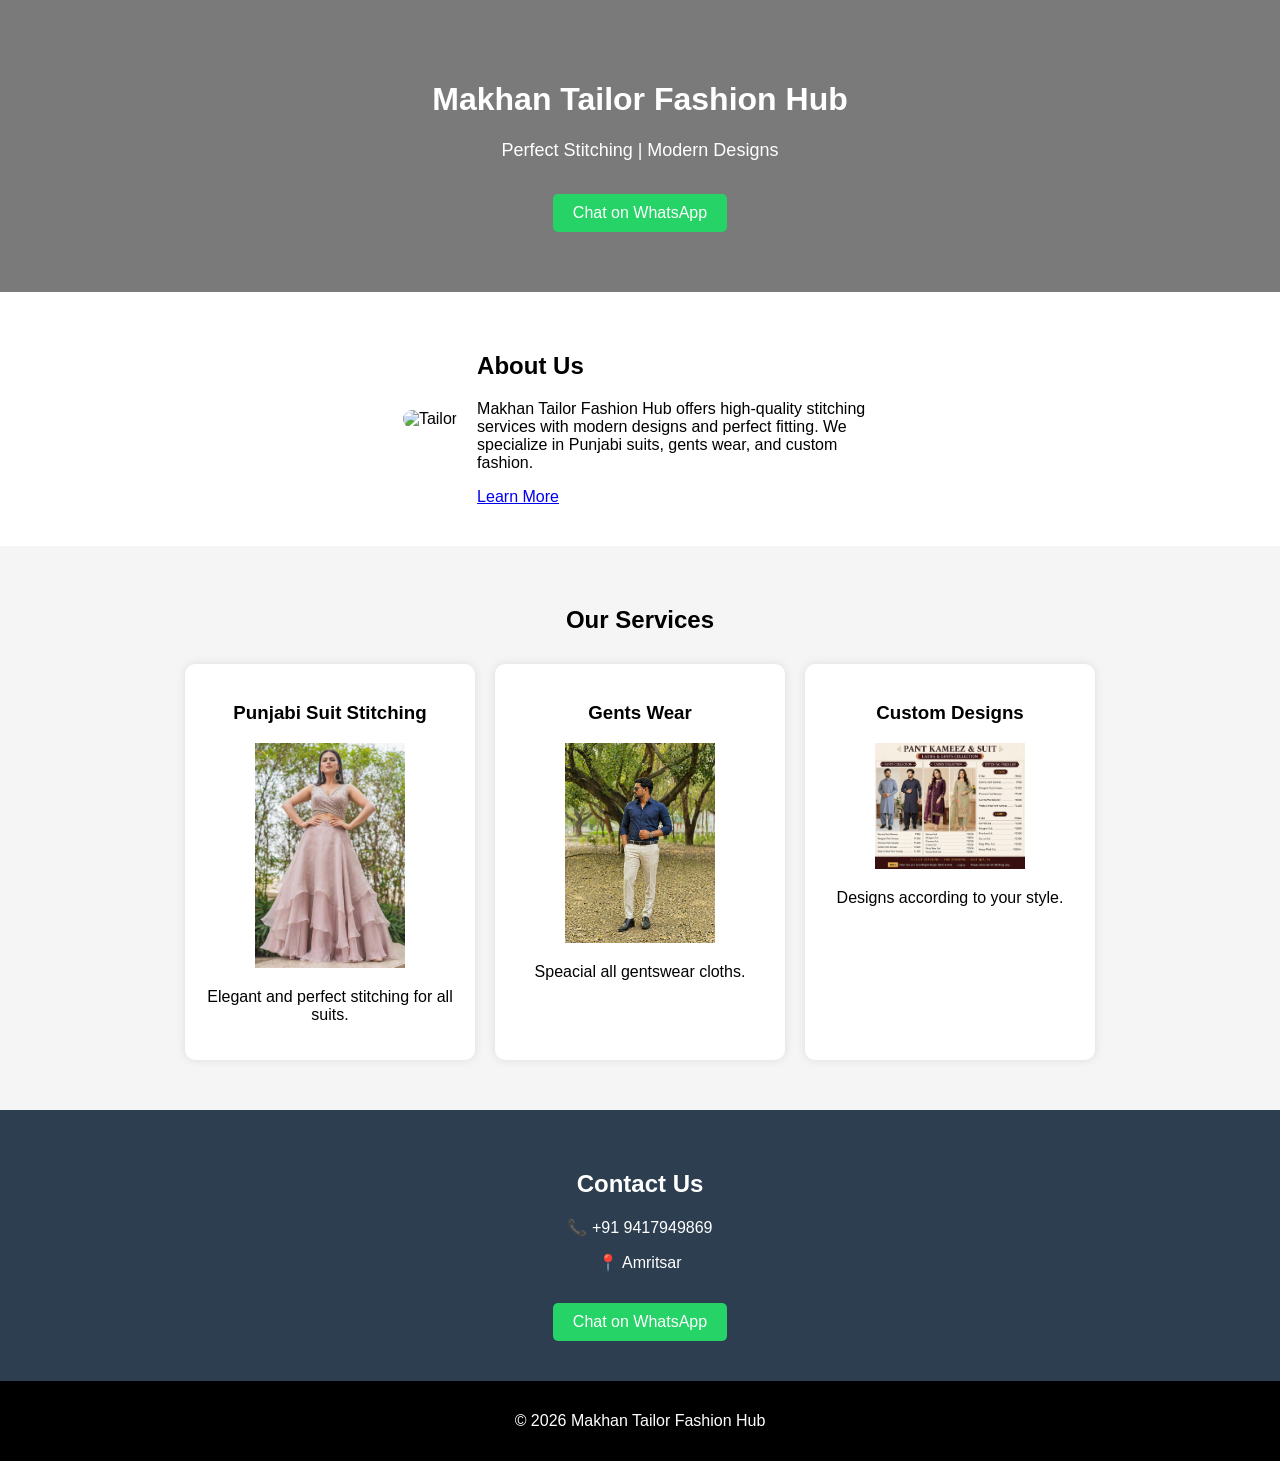
==== mtindex.html @ 304c4760 "Add files via upload" ====
<!DOCTYPE html>
<html>
<head>
  <title>Makhan Tailor Fashion Hub</title>
  <link rel="stylesheet" href="mtstyle.css">
</head>

<body>

<header class="hero">
  <div class="hero-text">
    <h1>Makhan Tailor Fashion Hub</h1>
    <p>Perfect Stitching | Modern Designs</p>
    <a href="https://wa.me/919876543210" target="_blank" class="btn">Chat on WhatsApp</a>
  </div>
</header>

<section class="about">
  <div class="about-container">
    
    <div class="about-img">
      <img src="makhantailor.png" alt="Tailor">
    </div>

    <div class="about-text">
      <h2>About Us</h2>
      <p>
        Makhan Tailor Fashion Hub offers high-quality stitching services with modern designs and perfect fitting. 
        We specialize in Punjabi suits, gents wear, and custom fashion.
      </p>

      <a href="#" class="learn-btn">Learn More</a>
    </div>

  </div>
</section>

<section class="services">
  <h2>Our Services</h2>

  <div class="service-container">
    <div class="card">
      <h3>Punjabi Suit Stitching</h3>
      <img src="makhantailor2.jpeg"width="150">
      <p>Elegant and perfect stitching for all suits.</p>
    </div>

    <div class="card">
      <h3>Gents Wear</h3>
     <img src="gentswear.png"width="150">
      <p>Speacial all gentswear cloths.</p>
    </div>

    <div class="card">
      <h3>Custom Designs</h3>
     <img src="customdesign.png"width="150">
      <p>Designs according to your style.</p>
    </div>
  </div>
</section>

<section class="contact">
  <div class="contact-box">
    <h2>Contact Us</h2>
    <p>📞 +91 9417949869</p>
    <p>📍 Amritsar</p>

    <a href="https://wa.me/919417949869" target="_blank" class="btn">Chat on WhatsApp</a>
  </div>
</section>

<footer>
  <p>© 2026 Makhan Tailor Fashion Hub</p>
</footer>

</body>
</html>
---- mtstyle.css ----
body {
  margin: 0;
  font-family: Arial;
  background: #f5f5f5;
}

/* HERO WITH BACKGROUND IMAGE */
.hero {
  position: relative;
  padding: 60px 20px;
  text-align: center;
  color: white;
  background: url('makhantailor.png') no-repeat center/cover;
}

/* DARK OVERLAY */
.hero::before {
  content: "";
  position: absolute;
  top: 0;
  left: 0;
  width: 100%;
  height: 100%;
  background: rgba(0,0,0,0.5);
}

/* TEXT ABOVE OVERLAY */
.hero-text {
  position: relative;
  z-index: 1;
}

.hero-text h1 {
  font-size: 32px;
}

.hero-text p {
  font-size: 18px;
}

/* BUTTON */
.btn {
  display: inline-block;
  margin-top: 15px;
  padding: 10px 20px;
  background: #25D366;
  color: white;
  text-decoration: none;
  border-radius: 5px;
}

/* ABOUT */
.about {
  padding: 40px;
  background: white;
}

.about-container {
  display: flex;
  flex-wrap: wrap;
  align-items: center;
  justify-content: center;
  gap: 20px;
}

.about-img img {
  width: 180px;
  border-radius: 10px;
}

.about-text {
  max-width: 400px;
}

/* SERVICES */
.services {
  text-align: center;
  padding: 40px;
}

.service-container {
  display: flex;
  flex-wrap: wrap;
  justify-content: center;
}

.card {
  background: white;
  margin: 10px;
  padding: 20px;
  width: 250px;
  border-radius: 10px;
  box-shadow: 0 0 10px rgba(0,0,0,0.1);
}

/* CONTACT */
.contact {
  padding: 40px;
  background: #2c3e50;
  color: white;
  text-align: center;
}

.contact-box {
  max-width: 400px;
  margin: auto;
}

/* FOOTER */
footer {
  background: black;
  color: white;
  text-align: center;
  padding: 15px;
}
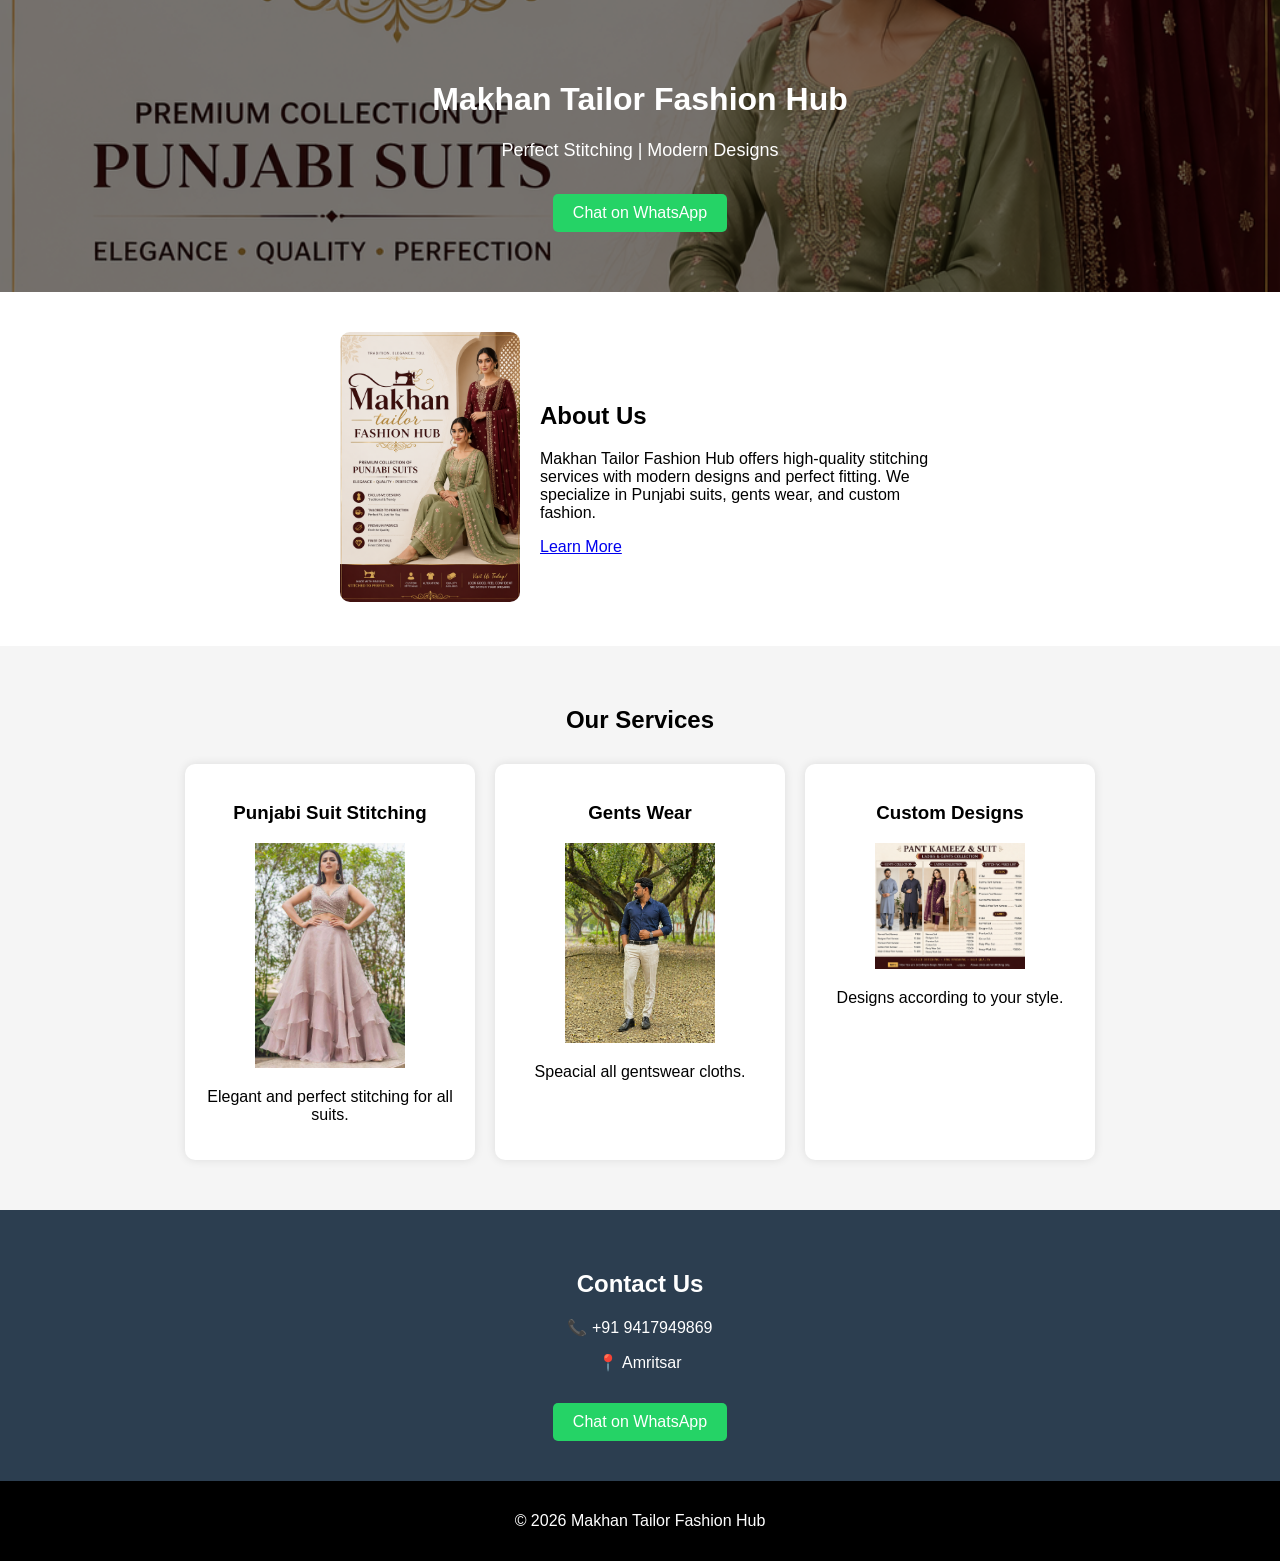
==== commit d869c8cc: "Add files via upload" ====
--- a/mtindex.html
+++ b/mtindex.html
@@ -11,7 +11,7 @@
   <div class="hero-text">
     <h1>Makhan Tailor Fashion Hub</h1>
     <p>Perfect Stitching | Modern Designs</p>
-    <a href="https://wa.me/919876543210" target="_blank" class="btn">Chat on WhatsApp</a>
+    <a href="https://wa.me/9417949869" target="_blank" class="btn">Chat on WhatsApp</a>
   </div>
 </header>
 
@@ -19,7 +19,7 @@
   <div class="about-container">
     
     <div class="about-img">
-      <img src="makhantailor.png" alt="Tailor">
+      <img src="makhantailorfashion.png" alt="Tailor">
     </div>
 
     <div class="about-text">
--- a/mtstyle.css
+++ b/mtstyle.css
@@ -10,7 +10,7 @@
   padding: 60px 20px;
   text-align: center;
   color: white;
-  background: url('makhantailor.png') no-repeat center/cover;
+  background: url('makhantailorfashion.png') no-repeat center/cover;
 }
 
 /* DARK OVERLAY */
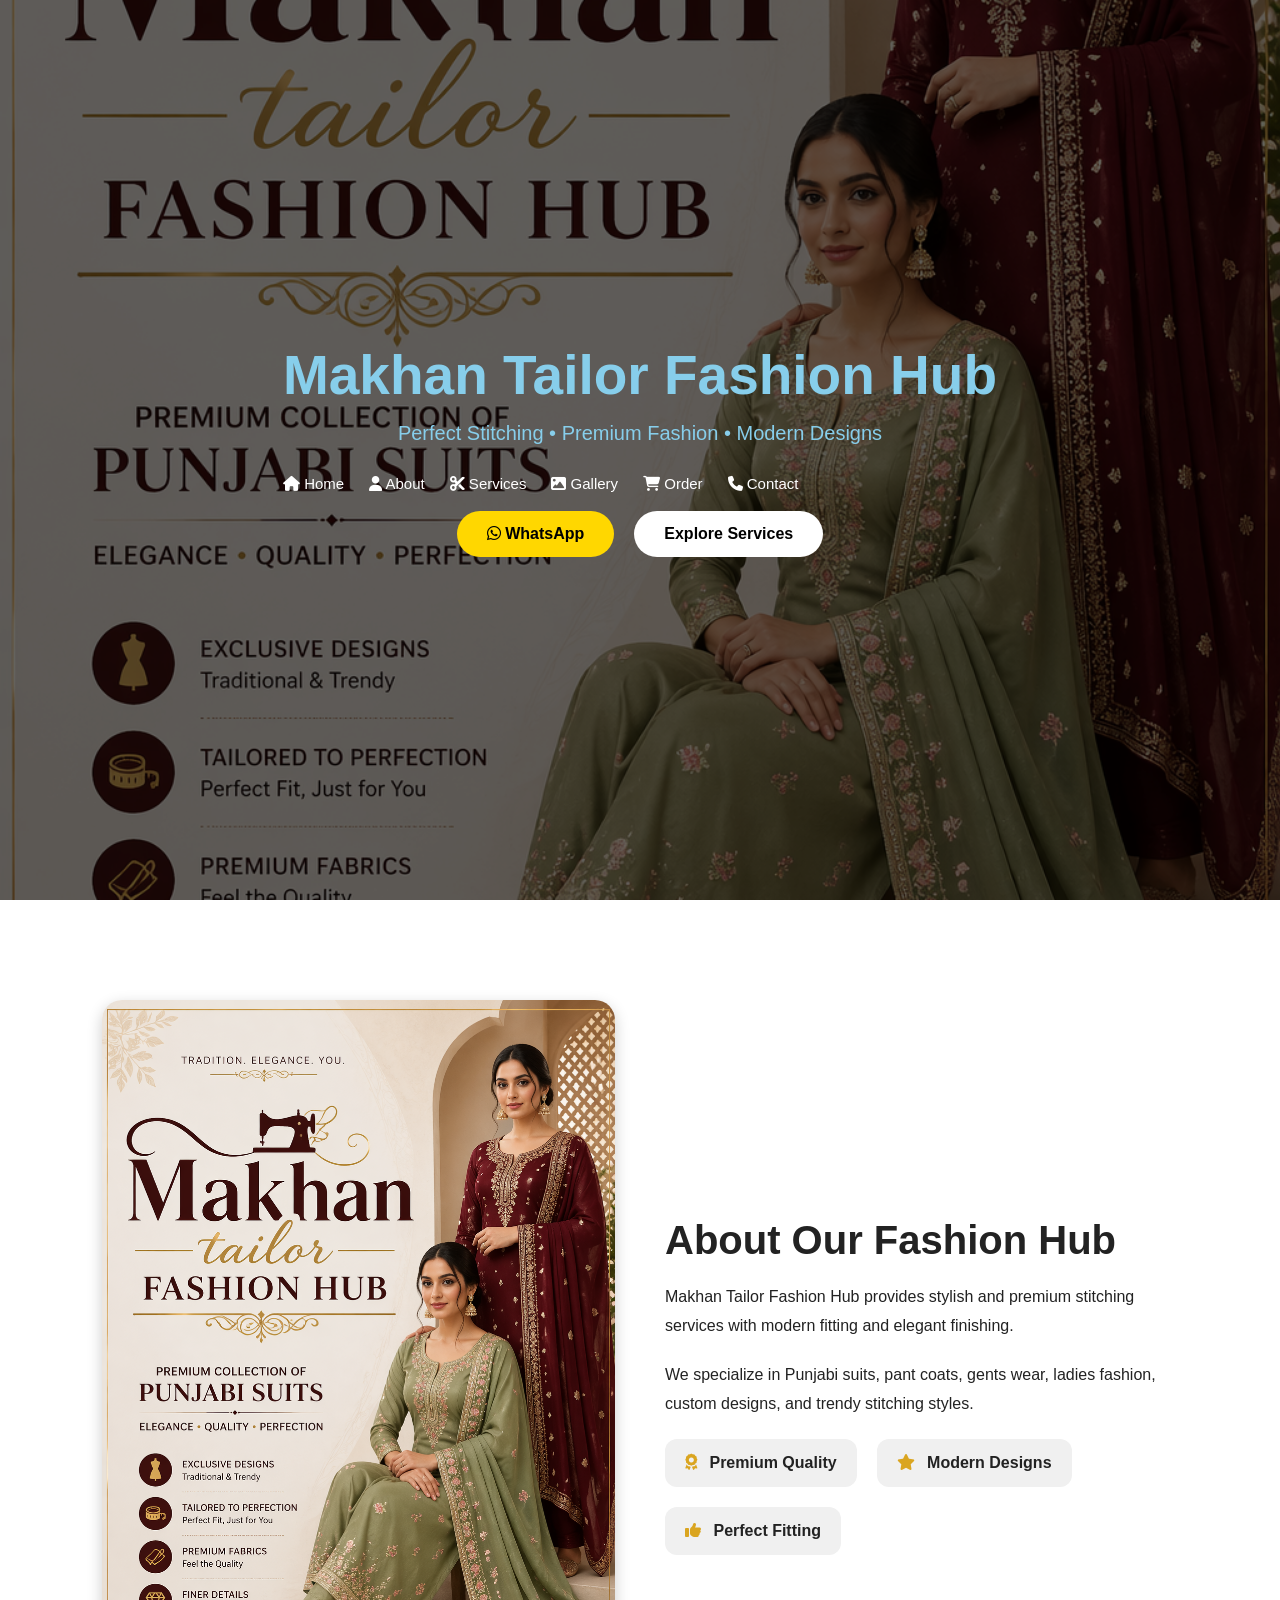
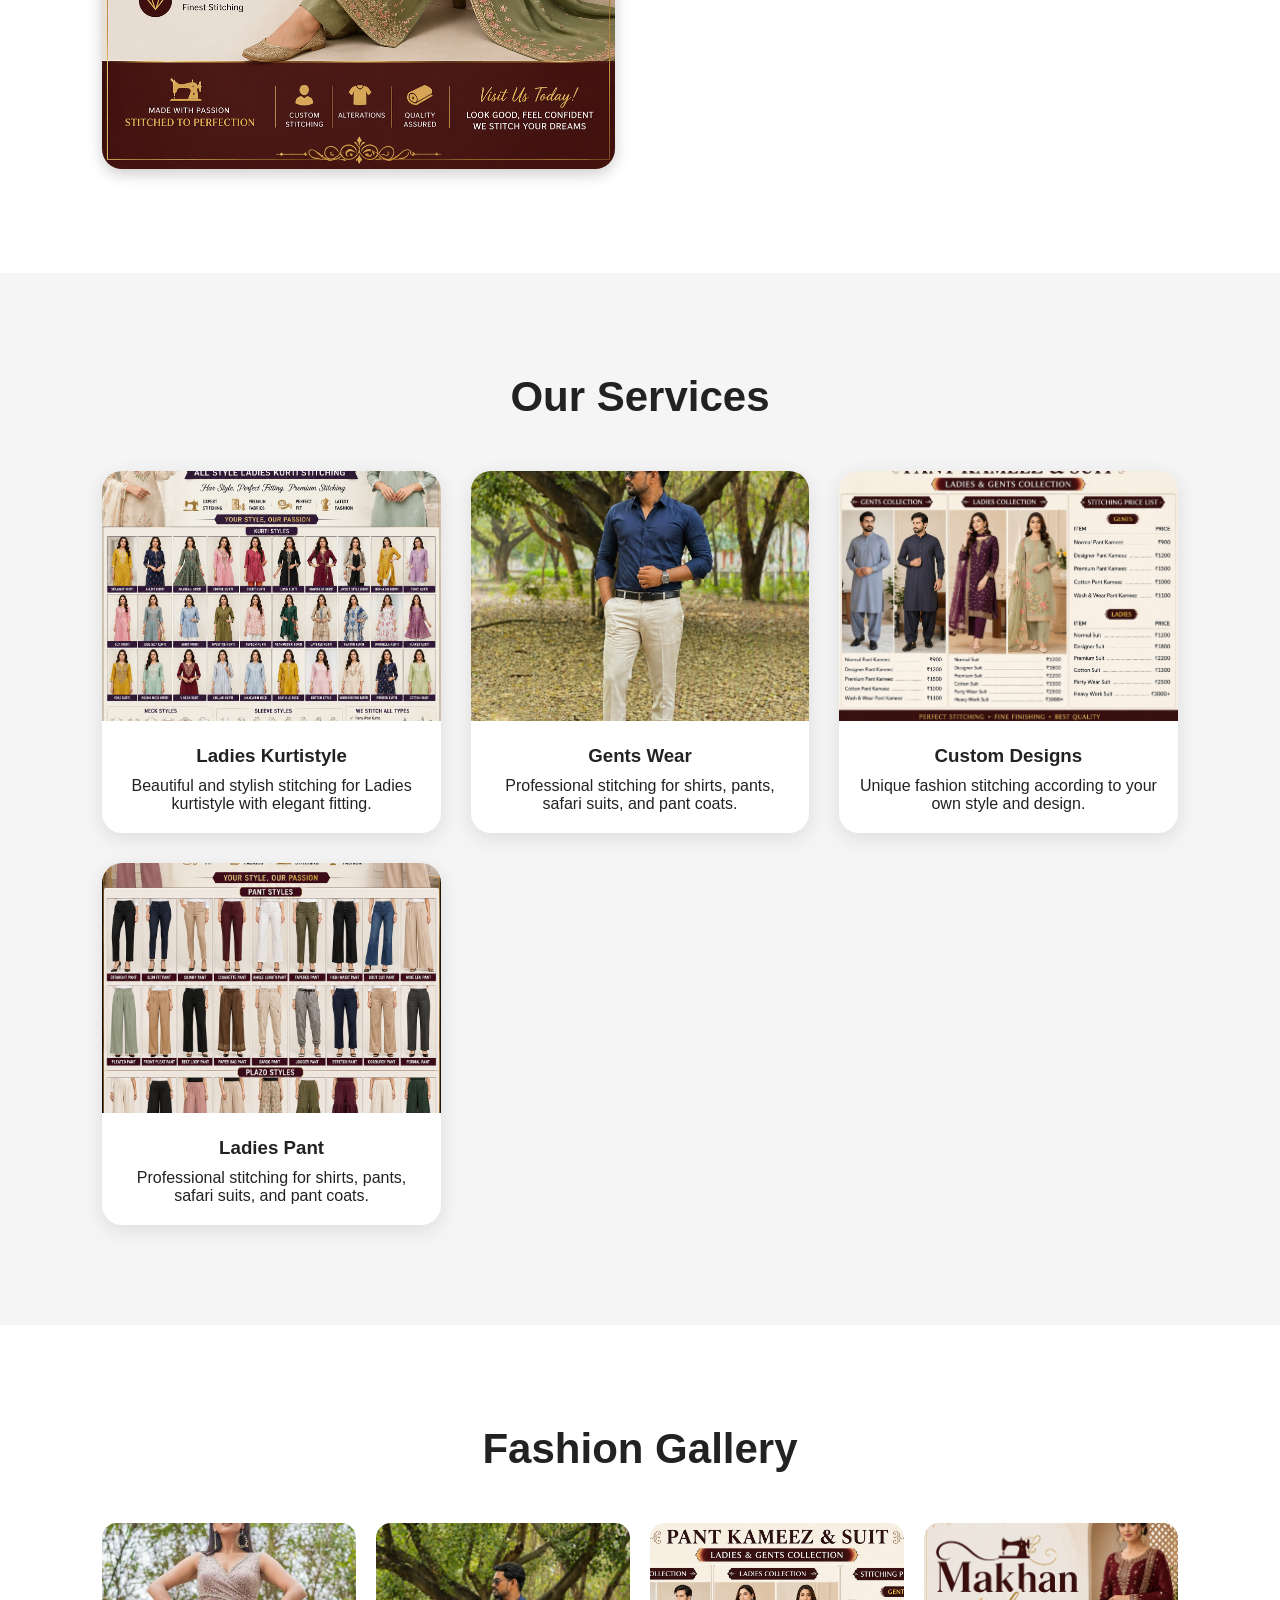
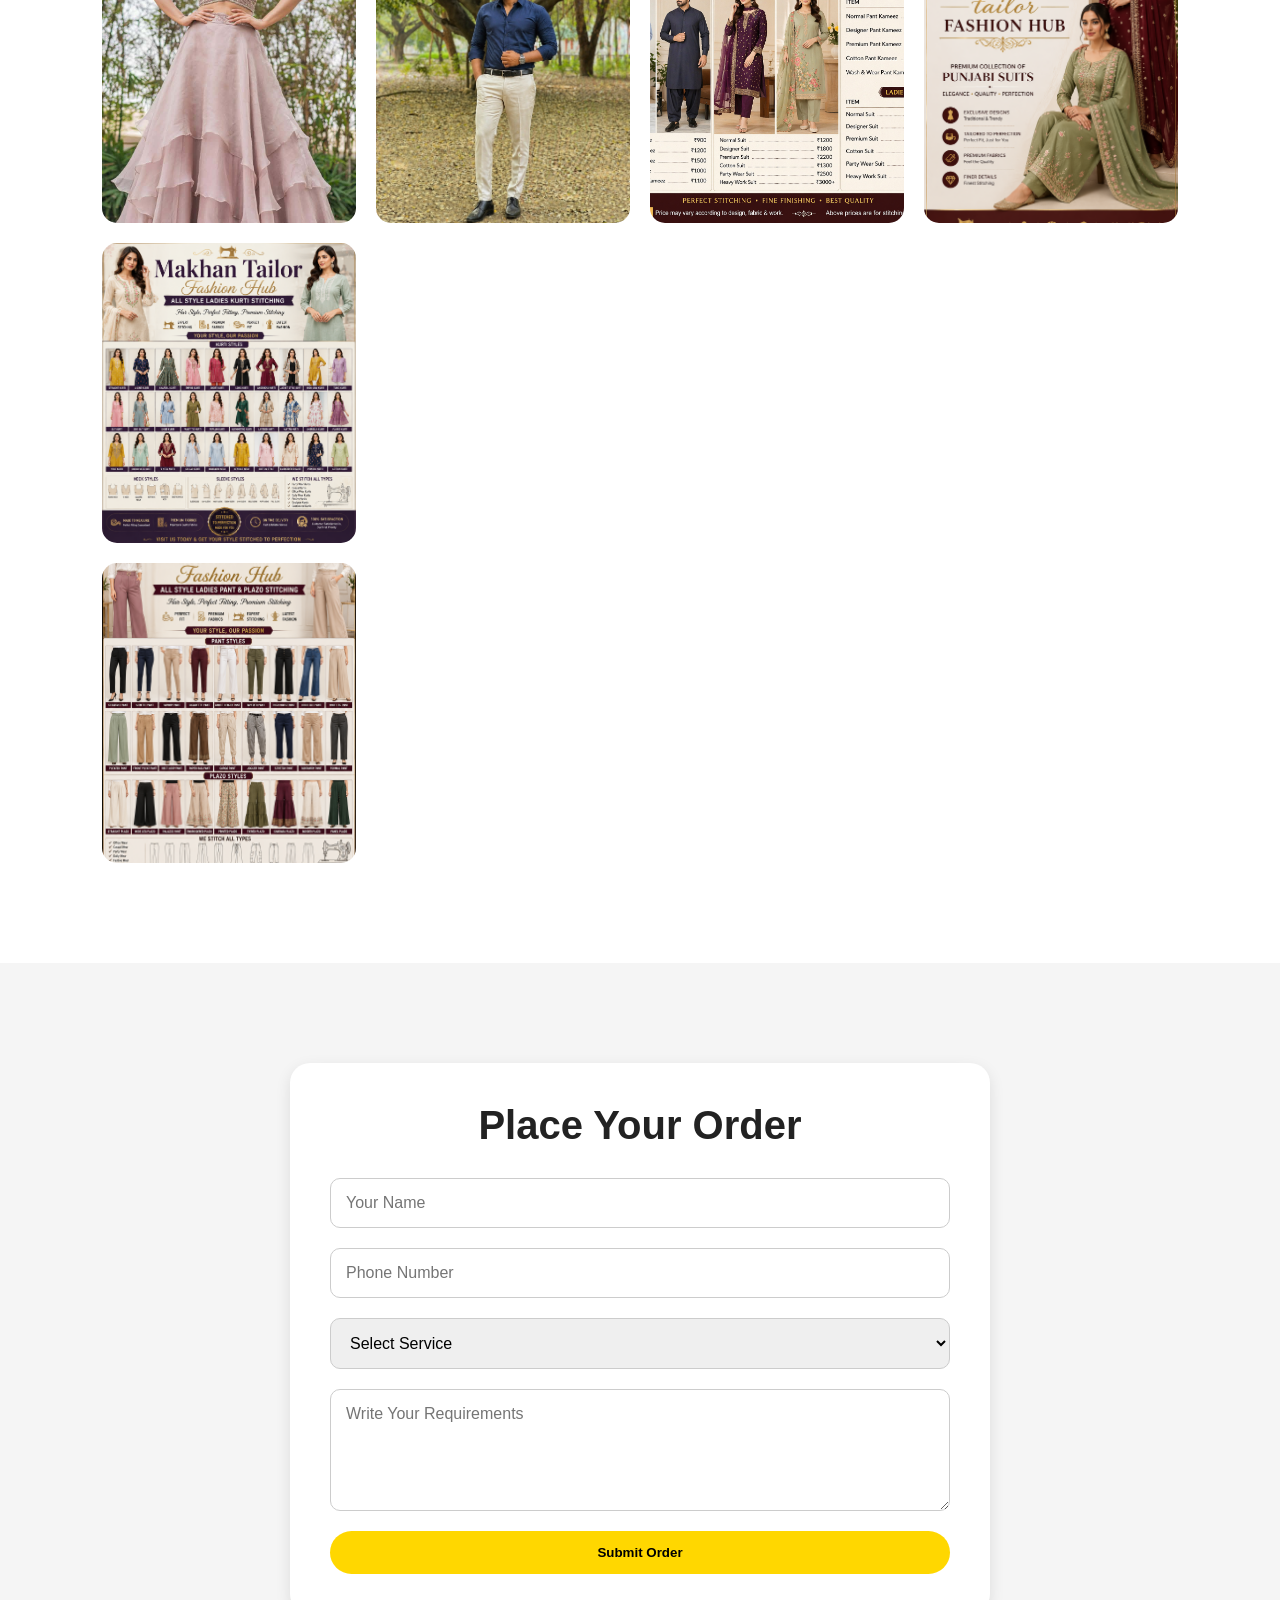
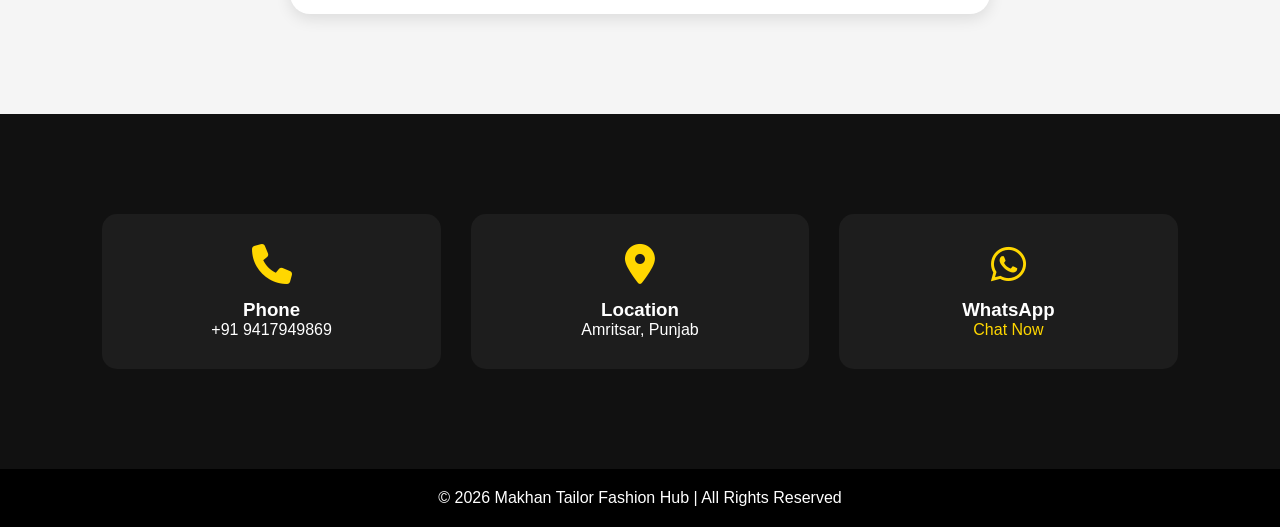
==== commit 8b222a2e: "Add files via upload" ====
--- a/mtindex.html
+++ b/mtindex.html
@@ -1,77 +1,220 @@
 <!DOCTYPE html>
-<html>
+<html lang="en">
 <head>
+  <meta charset="UTF-8" />
+  <meta name="viewport" content="width=device-width, initial-scale=1.0" />
   <title>Makhan Tailor Fashion Hub</title>
-  <link rel="stylesheet" href="mtstyle.css">
+
+  <link rel="stylesheet" href="mtstyle.css" />
+
+  <link rel="stylesheet"
+    href="https://cdnjs.cloudflare.com/ajax/libs/font-awesome/6.5.1/css/all.min.css"/>
 </head>
-
 <body>
 
-<header class="hero">
-  <div class="hero-text">
-    <h1>Makhan Tailor Fashion Hub</h1>
-    <p>Perfect Stitching | Modern Designs</p>
-    <a href="https://wa.me/9417949869" target="_blank" class="btn">Chat on WhatsApp</a>
-  </div>
-</header>
-
-<section class="about">
-  <div class="about-container">
-    
-    <div class="about-img">
-      <img src="makhantailorfashion.png" alt="Tailor">
-    </div>
-
-    <div class="about-text">
-      <h2>About Us</h2>
+  <!-- Hero Section -->
+  <section class="hero" id="home">
+    <div class="hero-overlay"></div>
+
+    <div class="hero-content">
+      <h1><b>Makhan Tailor Fashion Hub</b></h1>
       <p>
-        Makhan Tailor Fashion Hub offers high-quality stitching services with modern designs and perfect fitting. 
-        We specialize in Punjabi suits, gents wear, and custom fashion.
+        Perfect Stitching • Premium Fashion • Modern Designs
       </p>
-
-      <a href="#" class="learn-btn">Learn More</a>
-    </div>
-
-  </div>
-</section>
-
-<section class="services">
-  <h2>Our Services</h2>
-
-  <div class="service-container">
-    <div class="card">
-      <h3>Punjabi Suit Stitching</h3>
-      <img src="makhantailor2.jpeg"width="150">
-      <p>Elegant and perfect stitching for all suits.</p>
-    </div>
-
-    <div class="card">
-      <h3>Gents Wear</h3>
-     <img src="gentswear.png"width="150">
-      <p>Speacial all gentswear cloths.</p>
-    </div>
-
-    <div class="card">
-      <h3>Custom Designs</h3>
-     <img src="customdesign.png"width="150">
-      <p>Designs according to your style.</p>
-    </div>
-  </div>
-</section>
-
-<section class="contact">
-  <div class="contact-box">
-    <h2>Contact Us</h2>
-    <p>📞 +91 9417949869</p>
-    <p>📍 Amritsar</p>
-
-    <a href="https://wa.me/919417949869" target="_blank" class="btn">Chat on WhatsApp</a>
-  </div>
-</section>
-
-<footer>
-  <p>© 2026 Makhan Tailor Fashion Hub</p>
-</footer>
+     
+      <ul class="nav-links">
+        <li><a href="#home"><i class="fa-solid fa-house"></i> Home</a></li>
+        <li><a href="#about"><i class="fa-solid fa-user"></i> About</a></li>
+        <li><a href="#services"><i class="fa-solid fa-scissors"></i> Services</a></li>
+        <li><a href="#gallery"><i class="fa-solid fa-image"></i> Gallery</a></li>
+        <li><a href="#order"><i class="fa-solid fa-cart-shopping"></i> Order</a></li>
+        <li><a href="#contact"><i class="fa-solid fa-phone"></i> Contact</a></li>
+      </ul>
+      
+      <br>
+      <div class="hero-buttons">
+        <a href="https://wa.me/919417949869" target="_blank" class="btn">
+          <i class="fa-brands fa-whatsapp"></i> WhatsApp
+        </a>
+
+        <a href="#services" class="btn btn-light">
+          Explore Services
+        </a>
+      </div>
+    </div>
+  </section>
+
+
+  <!-- About -->
+  <section class="about" id="about">
+    <div class="about-container">
+
+      <div class="about-image">
+        <img src="makhantailorfashion.png" alt="Tailor Shop">
+      </div>
+
+      <div class="about-text">
+        <h2>About Our Fashion Hub</h2>
+
+        <p>
+          Makhan Tailor Fashion Hub provides stylish and premium stitching services with modern fitting and elegant finishing.
+        </p>
+
+        <p>
+          We specialize in Punjabi suits, pant coats, gents wear, ladies fashion, custom designs, and trendy stitching styles.
+        </p>
+
+        <div class="features">
+          <div class="feature-box">
+            <i class="fa-solid fa-award"></i>
+            <span>Premium Quality</span>
+          </div>
+
+          <div class="feature-box">
+            <i class="fa-solid fa-star"></i>
+            <span>Modern Designs</span>
+          </div>
+
+          <div class="feature-box">
+            <i class="fa-solid fa-thumbs-up"></i>
+            <span>Perfect Fitting</span>
+          </div>
+        </div>
+      </div>
+
+    </div>
+  </section>
+
+
+  <!-- Services -->
+  <section class="services" id="services">
+    <h2 class="section-title">Our Services</h2>
+
+    <div class="service-container">
+
+      <div class="card">
+        <img src="kurtistyle.png" alt="ladies kurtistyle">
+
+        <h3>Ladies Kurtistyle</h3>
+
+        <p>
+          Beautiful and stylish stitching for Ladies kurtistyle with elegant fitting.
+        </p>
+      </div>
+
+
+      <div class="card">
+        <img src="gentswear.png" alt="Gents Wear">
+
+        <h3>Gents Wear</h3>
+
+        <p>
+          Professional stitching for shirts, pants, safari suits, and pant coats.
+        </p>
+      </div>
+
+
+      <div class="card">
+        <img src="customdesign.png" alt="Custom Designs">
+
+        <h3>Custom Designs</h3>
+
+        <p>
+          Unique fashion stitching according to your own style and design.
+        </p>
+      </div>
+     <div class="card">
+        <img src="ladiespant.png" alt="Ladies pant">
+
+        <h3>Ladies Pant</h3>
+
+        <p>
+          Professional stitching for shirts, pants, safari suits, and pant coats.
+        </p>
+      </div>
+
+    </div>
+  </section>
+
+
+  <!-- Gallery -->
+  <section class="gallery" id="gallery">
+    <h2 class="section-title">Fashion Gallery</h2>
+
+    <div class="gallery-container">
+      <img src="makhantailor2.jpeg" alt="Gallery Image">
+      <img src="gentswear.png" alt="Gallery Image">
+      <img src="customdesign.png" alt="Gallery Image">
+      <img src="makhantailorfashion.png" alt="Gallery Image">
+      <div class="gallery-container">
+      <img src="kurtistyle.png" alt="Gallery Image">
+      <div class="gallery-container">
+      <img src="ladiespant.png" alt="Gallery Image">
+    </div>
+  </section>
+
+
+  <!-- Order Section -->
+  <section class="order" id="order">
+    <div class="order-box">
+      <h2>Place Your Order</h2>
+
+      <form>
+        <input type="text" placeholder="Your Name" required>
+
+        <input type="tel" placeholder="Phone Number" required>
+
+        <select>
+          <option>Select Service</option>
+          <option>Punjabi Suit Stitching</option>
+          <option>Gents Wear</option>
+          <option>Custom Design</option>
+          <option>Pant Coat</option>
+        </select>
+
+        <textarea rows="5" placeholder="Write Your Requirements"></textarea>
+
+        <button type="submit" class="btn">
+          Submit Order
+        </button>
+      </form>
+    </div>
+  </section>
+
+
+  <!-- Contact -->
+  <section class="contact" id="contact">
+
+    <div class="contact-container">
+
+      <div class="contact-card">
+        <i class="fa-solid fa-phone"></i>
+        <h3>Phone</h3>
+        <p>+91 9417949869</p>
+      </div>
+
+      <div class="contact-card">
+        <i class="fa-solid fa-location-dot"></i>
+        <h3>Location</h3>
+        <p>Amritsar, Punjab</p>
+      </div>
+
+      <div class="contact-card">
+        <i class="fa-brands fa-whatsapp"></i>
+        <h3>WhatsApp</h3>
+        <a href="https://wa.me/919417949869" target="_blank">
+          Chat Now
+        </a>
+      </div>
+
+    </div>
+  </section>
+
+
+  <!-- Footer -->
+  <footer>
+    <p>© 2026 Makhan Tailor Fashion Hub | All Rights Reserved</p>
+  </footer>
 
 </body>
 </html>
--- a/mtstyle.css
+++ b/mtstyle.css
@@ -1,115 +1,337 @@
-body {
-  margin: 0;
-  font-family: Arial;
-  background: #f5f5f5;
-}
-
-/* HERO WITH BACKGROUND IMAGE */
-.hero {
-  position: relative;
-  padding: 60px 20px;
-  text-align: center;
-  color: white;
-  background: url('makhantailorfashion.png') no-repeat center/cover;
-}
-
-/* DARK OVERLAY */
-.hero::before {
-  content: "";
-  position: absolute;
-  top: 0;
-  left: 0;
-  width: 100%;
-  height: 100%;
-  background: rgba(0,0,0,0.5);
-}
-
-/* TEXT ABOVE OVERLAY */
-.hero-text {
-  position: relative;
-  z-index: 1;
-}
-
-.hero-text h1 {
-  font-size: 32px;
-}
-
-.hero-text p {
-  font-size: 18px;
-}
-
-/* BUTTON */
-.btn {
-  display: inline-block;
-  margin-top: 15px;
-  padding: 10px 20px;
-  background: #25D366;
-  color: white;
-  text-decoration: none;
-  border-radius: 5px;
-}
-
-/* ABOUT */
-.about {
-  padding: 40px;
-  background: white;
-}
-
-.about-container {
-  display: flex;
-  flex-wrap: wrap;
-  align-items: center;
-  justify-content: center;
-  gap: 20px;
-}
-
-.about-img img {
-  width: 180px;
-  border-radius: 10px;
-}
-
-.about-text {
-  max-width: 400px;
-}
-
-/* SERVICES */
-.services {
-  text-align: center;
-  padding: 40px;
-}
-
-.service-container {
-  display: flex;
-  flex-wrap: wrap;
-  justify-content: center;
-}
-
-.card {
-  background: white;
-  margin: 10px;
-  padding: 20px;
-  width: 250px;
-  border-radius: 10px;
-  box-shadow: 0 0 10px rgba(0,0,0,0.1);
-}
-
-/* CONTACT */
-.contact {
-  padding: 40px;
-  background: #2c3e50;
-  color: white;
-  text-align: center;
-}
-
-.contact-box {
-  max-width: 400px;
-  margin: auto;
-}
-
-/* FOOTER */
-footer {
-  background: black;
-  color: white;
-  text-align: center;
-  padding: 15px;
+*{
+  margin:0;
+  padding:0;
+  box-sizing:border-box;
+  font-family:Arial, Helvetica, sans-serif;
+}
+
+html{
+  scroll-behavior:smooth;
+}
+
+body{
+  background:#f5f5f5;
+  color:#222;
+}
+
+/* Navbar */
+.navbar{
+  width:100%;
+  background:#111;
+  color:white;
+  padding:18px 8%;
+  display:flex;
+  justify-content:space-between;
+  align-items:center;
+  position:fixed;
+  top:0;
+  z-index:1000;
+}
+
+.logo{
+  font-size:22px;
+  font-weight:bold;
+}
+
+.logo i{
+  color:gold;
+  margin-right:8px;
+}
+
+.nav-links{
+  display:flex;
+  list-style:none;
+  gap:25px;
+}
+
+.nav-links a{
+  color:white;
+  text-decoration:none;
+  transition:0.3s;
+  font-size:15px;
+}
+
+.nav-links a:hover{
+  color:gold;
+}
+
+/* Hero */
+.hero{
+  height:100vh;
+  background:url('makhantailorfashion.png') center/cover;
+  position:relative;
+  display:flex;
+  align-items:center;
+  justify-content:center;
+  text-align:center;
+}
+
+.hero-overlay{
+  position:absolute;
+  width:100%;
+  height:100%;
+  background:rgba(0,0,0,0.6);
+}
+
+.hero-content{
+  position:relative;
+  color:skyblue;
+  
+  z-index:2;
+  padding:30px;
+}
+
+.hero-content h1{
+  font-size:55px;
+  margin-bottom:15px;
+}
+
+.hero-content p{
+  font-size:20px;
+  margin-bottom:30px;
+}
+
+.hero-buttons{
+  display:flex;
+  justify-content:center;
+  gap:20px;
+  flex-wrap:wrap;
+}
+
+.btn{
+  background:gold;
+  color:black;
+  padding:14px 30px;
+  border-radius:40px;
+  text-decoration:none;
+  font-weight:bold;
+  transition:0.3s;
+}
+
+.btn:hover{
+  background:white;
+  transform:translateY(-3px);
+}
+
+.btn-light{
+  background:white;
+}
+
+/* About */
+.about{
+  padding:100px 8%;
+  background:white;
+}
+
+.about-container{
+  display:grid;
+  grid-template-columns:1fr 1fr;
+  gap:50px;
+  align-items:center;
+}
+
+.about-image img{
+  width:100%;
+  border-radius:20px;
+  box-shadow:0 5px 15px rgba(0,0,0,0.2);
+}
+
+.about-text h2{
+  font-size:40px;
+  margin-bottom:20px;
+}
+
+.about-text p{
+  margin-bottom:20px;
+  line-height:1.8;
+}
+
+.features{
+  display:flex;
+  gap:20px;
+  flex-wrap:wrap;
+  margin-top:20px;
+}
+
+.feature-box{
+  background:#f0f0f0;
+  padding:15px 20px;
+  border-radius:12px;
+  font-weight:bold;
+}
+
+.feature-box i{
+  color:goldenrod;
+  margin-right:8px;
+}
+
+/* Services */
+.services{
+  padding:100px 8%;
+}
+
+.section-title{
+  text-align:center;
+  font-size:42px;
+  margin-bottom:50px;
+}
+
+.service-container{
+  display:grid;
+  grid-template-columns:repeat(auto-fit,minmax(250px,1fr));
+  gap:30px;
+}
+
+.card{
+  background:white;
+  border-radius:20px;
+  overflow:hidden;
+  box-shadow:0 5px 20px rgba(0,0,0,0.1);
+  transition:0.3s;
+  text-align:center;
+  padding-bottom:20px;
+}
+
+.card:hover{
+  transform:translateY(-10px);
+}
+
+.card img{
+  width:100%;
+  height:250px;
+  object-fit:cover;
+}
+
+.card h3{
+  margin:20px 0 10px;
+}
+
+.card p{
+  padding:0 20px;
+}
+
+/* Gallery */
+.gallery{
+  padding:100px 8%;
+  background:white;
+}
+
+.gallery-container{
+  display:grid;
+  grid-template-columns:repeat(auto-fit,minmax(250px,1fr));
+  gap:20px;
+}
+
+.gallery-container img{
+  width:100%;
+  height:300px;
+  object-fit:cover;
+  border-radius:15px;
+  transition:0.3s;
+}
+
+.gallery-container img:hover{
+  transform:scale(1.03);
+}
+
+/* Order */
+.order{
+  padding:100px 8%;
+}
+
+.order-box{
+  max-width:700px;
+  margin:auto;
+  background:white;
+  padding:40px;
+  border-radius:20px;
+  box-shadow:0 5px 15px rgba(0,0,0,0.1);
+}
+
+.order-box h2{
+  text-align:center;
+  margin-bottom:30px;
+  font-size:40px;
+}
+
+form{
+  display:flex;
+  flex-direction:column;
+  gap:20px;
+}
+
+input,
+select,
+textarea{
+  padding:15px;
+  border:1px solid #ccc;
+  border-radius:10px;
+  font-size:16px;
+}
+
+button{
+  border:none;
+  cursor:pointer;
+}
+
+/* Contact */
+.contact{
+  padding:100px 8%;
+  background:#111;
+  color:white;
+}
+
+.contact-container{
+  display:grid;
+  grid-template-columns:repeat(auto-fit,minmax(250px,1fr));
+  gap:30px;
+}
+
+.contact-card{
+  background:#1d1d1d;
+  padding:30px;
+  text-align:center;
+  border-radius:15px;
+}
+
+.contact-card i{
+  font-size:40px;
+  color:gold;
+  margin-bottom:15px;
+}
+
+.contact-card a{
+  color:gold;
+  text-decoration:none;
+}
+
+/* Footer */
+footer{
+  background:black;
+  color:white;
+  text-align:center;
+  padding:20px;
+}
+
+/* Responsive */
+@media(max-width:900px){
+
+  .navbar{
+    flex-direction:column;
+    gap:15px;
+  }
+
+  .nav-links{
+    flex-wrap:wrap;
+    justify-content:center;
+  }
+
+  .hero-content h1{
+    font-size:38px;
+  }
+
+  .about-container{
+    grid-template-columns:1fr;
+  }
+
 }
